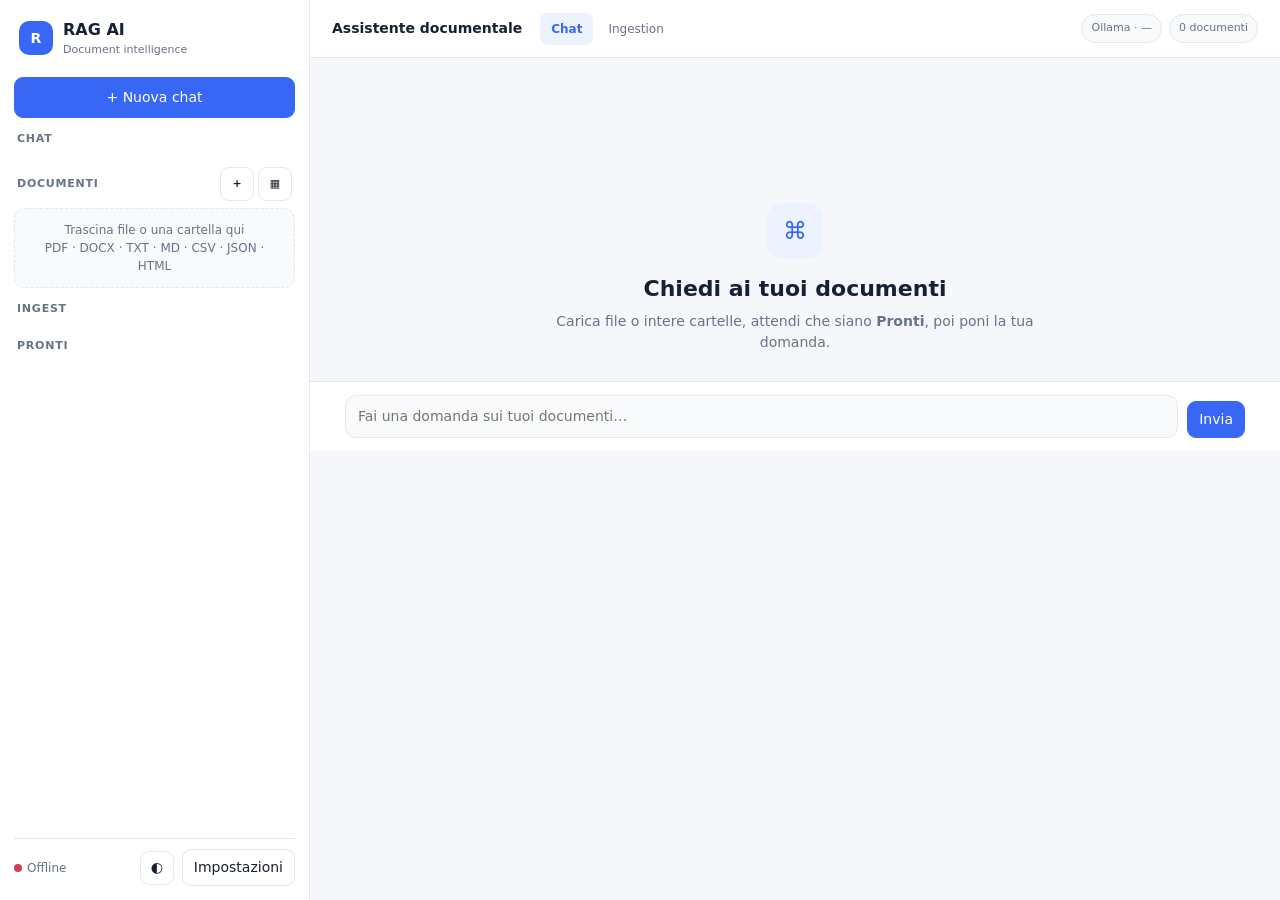
==== app/static/index.html @ ce9e446c "Simply" ====
<!doctype html>
<html lang="it">
<head>
<meta charset="utf-8"><meta name="viewport" content="width=device-width,initial-scale=1">
<title>RAG AI</title>
<style>
:root{color-scheme:light;--bg:#f5f7fb;--surface:#fff;--surface2:#f8fafc;--text:#182033;--muted:#687386;--border:#e3e8f0;--accent:#3867f5;--accent-soft:#edf2ff;--ok:#24965f;--ok-soft:#e9f8f0;--warn:#b77912;--warn-soft:#fff6df;--danger:#cf3f4d;--danger-soft:#fff0f1;--shadow:0 8px 28px rgba(24,32,51,.06)}
:root.dark{color-scheme:dark;--bg:#0f1420;--surface:#171d2a;--surface2:#111824;--text:#e8ecf6;--muted:#98a2b6;--border:#293244;--accent:#6c8dff;--accent-soft:#1c294c;--ok:#4ac486;--ok-soft:#153427;--warn:#e5ae45;--warn-soft:#352b18;--danger:#ff6b76;--danger-soft:#3a1e23;--shadow:0 8px 28px rgba(0,0,0,.22)}
*{box-sizing:border-box}html,body{height:100%;margin:0}body{font:14px/1.5 Inter,system-ui,-apple-system,Segoe UI,Roboto,sans-serif;background:var(--bg);color:var(--text);display:flex}button,input,textarea,select{font:inherit}button{cursor:pointer;border:1px solid var(--border);background:var(--surface);color:var(--text);border-radius:9px;padding:7px 11px;transition:.15s}button:hover{border-color:var(--accent)}button.primary{background:var(--accent);color:#fff;border-color:var(--accent)}button:disabled{opacity:.5;cursor:default}.icon{width:34px;height:34px;padding:0;display:grid;place-items:center}.muted{color:var(--muted)}
#app{display:flex;width:100%;min-width:0}aside{width:310px;background:var(--surface);border-right:1px solid var(--border);display:flex;flex-direction:column;min-height:100%;padding:14px}.brand{display:flex;align-items:center;gap:10px;padding:4px 5px 18px}.brand-mark{width:34px;height:34px;border-radius:10px;background:var(--accent);color:#fff;display:grid;place-items:center;font-weight:800}.brand strong{font-size:16px}.brand small{display:block;color:var(--muted);font-size:11px}.section{margin-bottom:13px}.section-title{display:flex;justify-content:space-between;align-items:center;margin:0 3px 7px;color:var(--muted);font-size:11px;font-weight:700;letter-spacing:.07em;text-transform:uppercase}.new-chat{width:100%;padding:9px 12px}.drop{border:1.5px dashed var(--border);background:var(--surface2);border-radius:11px;padding:12px;text-align:center;color:var(--muted);font-size:12px;transition:.15s}.drop.over{border-color:var(--accent);background:var(--accent-soft);color:var(--accent)}.list{max-height:210px;overflow:auto}.item{display:flex;align-items:center;gap:7px;padding:7px 8px;border-radius:8px;min-width:0}.item:hover{background:var(--surface2)}.item .name{flex:1;min-width:0;overflow:hidden;text-overflow:ellipsis;white-space:nowrap}.item small{color:var(--muted);font-size:11px}.item .x{border:0;background:transparent;padding:2px 4px;color:var(--muted)}.item .x:hover{color:var(--danger)}.job{border:1px solid var(--border);border-radius:10px;padding:9px;margin-bottom:7px;background:var(--surface2)}.job-head{display:flex;gap:8px;align-items:center}.job-title{flex:1;overflow:hidden;text-overflow:ellipsis;white-space:nowrap}.badge{font-size:10px;padding:2px 6px;border-radius:999px;font-weight:700;background:var(--accent-soft);color:var(--accent)}.badge.ok{background:var(--ok-soft);color:var(--ok)}.badge.err{background:var(--danger-soft);color:var(--danger)}.progress{height:5px;background:var(--border);border-radius:99px;overflow:hidden;margin-top:7px}.progress>i{display:block;height:100%;width:0;background:var(--accent);transition:width .25s}.job small{display:block;margin-top:5px;color:var(--muted);font-size:11px}.side-bottom{margin-top:auto;border-top:1px solid var(--border);padding-top:10px;display:flex;align-items:center;gap:8px}.status{flex:1;color:var(--muted);font-size:12px}.dot{display:inline-block;width:8px;height:8px;border-radius:50%;background:var(--danger);margin-right:5px}.dot.on{background:var(--ok)}
main{flex:1;display:flex;flex-direction:column;min-width:0}.topbar{height:62px;background:var(--surface);border-bottom:1px solid var(--border);display:flex;align-items:center;justify-content:space-between;padding:0 22px}.top-title{font-weight:650}.top-actions{display:flex;gap:7px;align-items:center}.pill{border:1px solid var(--border);background:var(--surface2);border-radius:999px;padding:5px 9px;color:var(--muted);font-size:11px} .tabs{display:flex;gap:4px;align-items:center;margin-left:18px}.tab{border:0;background:transparent;color:var(--muted);padding:7px 11px;border-radius:8px;font-size:12px}.tab:hover{background:var(--surface2);border-color:transparent}.tab.active{background:var(--accent-soft);color:var(--accent);font-weight:700}.view{height:100%;min-height:0}.hidden{display:none!important}.ingest-view{overflow:auto;padding:28px 20px}.ingest-wrap{width:min(980px,100%);margin:0 auto}.ingest-title{display:flex;align-items:flex-end;justify-content:space-between;gap:16px;margin-bottom:18px}.ingest-title h2{margin:0;font-size:22px}.ingest-title p{margin:4px 0 0;color:var(--muted)}.ingest-card{border:1px solid var(--border);background:var(--surface);border-radius:14px;padding:15px;margin-bottom:12px;box-shadow:var(--shadow)}.stage-flow{display:grid;grid-template-columns:repeat(4,1fr);gap:6px;margin-top:13px}.stage{padding:7px 6px;border:1px solid var(--border);border-radius:8px;text-align:center;font-size:10px;color:var(--muted);background:var(--surface2)}.stage.active{border-color:var(--accent);color:var(--accent);background:var(--accent-soft);font-weight:700}.stage.done{color:var(--ok);border-color:var(--ok-soft);background:var(--ok-soft)}.stage.error{color:var(--danger);border-color:var(--danger-soft);background:var(--danger-soft)}.chunk-progress{margin-top:10px}.chunk-progress-head{display:flex;justify-content:space-between;color:var(--muted);font-size:11px;margin-bottom:4px}.chunk-progress .big-progress{margin-top:0;height:6px}.ingest-card-head{display:flex;align-items:center;gap:10px}.ingest-card-head .name{flex:1;min-width:0;font-weight:650;overflow:hidden;text-overflow:ellipsis;white-space:nowrap}.ingest-meta{display:flex;justify-content:space-between;gap:12px;color:var(--muted);font-size:12px;margin-top:9px}.big-progress{height:9px;background:var(--border);border-radius:99px;overflow:hidden;margin-top:12px}.big-progress i{display:block;height:100%;background:var(--accent);transition:width .35s}.ingest-files{margin-top:12px;border-top:1px solid var(--border);padding-top:9px}.ingest-file{display:flex;align-items:center;gap:8px;padding:6px 0;font-size:12px}.ingest-file .file-name{flex:1;min-width:0;overflow:hidden;text-overflow:ellipsis;white-space:nowrap}.ingest-file small{color:var(--muted)}.empty-state{border:1px dashed var(--border);background:var(--surface2);border-radius:12px;padding:28px;text-align:center;color:var(--muted)}.banner{display:none;padding:9px 18px;background:var(--warn-soft);color:var(--warn);border-bottom:1px solid var(--border);font-size:12px}.banner.err{background:var(--danger-soft);color:var(--danger)}#msgs{flex:1;overflow:auto;padding:28px 20px}.wrap{width:min(900px,100%);margin:auto}.empty{margin:13vh auto 0;text-align:center;max-width:480px}.empty .hero{width:56px;height:56px;margin:0 auto 13px;border-radius:16px;background:var(--accent-soft);color:var(--accent);display:grid;place-items:center;font-size:24px}.empty h2{margin:0 0 6px;font-size:22px}.empty p{margin:0;color:var(--muted)}.msg{margin-bottom:20px}.msg .b{max-width:850px;padding:11px 14px;border:1px solid var(--border);background:var(--surface);border-radius:13px;box-shadow:var(--shadow);overflow-wrap:anywhere}.msg.user .b{margin-left:auto;max-width:75%;background:var(--accent);border-color:var(--accent);color:#fff;white-space:pre-wrap;box-shadow:none}.msg .b p{margin:0 0 8px}.msg .b p:last-child{margin:0}.msg pre{background:var(--surface2);padding:10px;border-radius:8px;overflow:auto}.msg code{background:var(--surface2);padding:1px 4px;border-radius:4px}.cite{color:var(--accent);font-weight:700}.srcs{margin-top:7px;color:var(--muted);font-size:12px}.srcs summary{cursor:pointer}.src{margin-top:6px;padding:8px;border:1px solid var(--border);border-radius:8px;background:var(--surface2)}.src b{color:var(--text)}.src div{white-space:pre-wrap;max-height:130px;overflow:auto;margin-top:4px}#composer{border-top:1px solid var(--border);background:var(--surface);padding:13px 20px}.composer{display:flex;gap:9px;align-items:flex-end}.composer textarea{flex:1;resize:none;min-height:42px;max-height:180px;border:1px solid var(--border);background:var(--surface2);color:var(--text);border-radius:11px;padding:10px 12px;outline:0}.composer textarea:focus,input:focus,select:focus{border-color:var(--accent);box-shadow:0 0 0 3px var(--accent-soft)}
dialog{border:1px solid var(--border);border-radius:14px;background:var(--surface);color:var(--text);width:min(480px,92vw);padding:20px;box-shadow:var(--shadow)}dialog::backdrop{background:rgba(10,14,24,.48)}dialog label{display:block;font-size:12px;color:var(--muted);margin:11px 0 4px}dialog input{width:100%;padding:8px 10px;border:1px solid var(--border);border-radius:8px;background:var(--surface2);color:var(--text)}.row{display:flex;justify-content:space-between;gap:8px;margin-top:18px}.toast{position:fixed;right:18px;top:18px;max-width:380px;padding:10px 13px;border:1px solid var(--border);background:var(--surface);border-radius:10px;box-shadow:var(--shadow);display:none;z-index:20}.ready-panel{max-height:170px;overflow:auto}.ready-row{display:flex;align-items:center;gap:7px;padding:5px 7px;border-radius:7px}.ready-row:hover{background:var(--surface2)}.ready-row .check{color:var(--ok)}
@media(max-width:800px){aside{width:260px}.topbar{padding:0 12px}#msgs{padding:18px 12px}.msg.user .b{max-width:88%}}@media(max-width:650px){aside{display:none}.topbar{height:54px}}
</style></head>
<body><div id="app">
<aside>
  <div class="brand"><div class="brand-mark">R</div><div><strong>RAG AI</strong><small>Document intelligence</small></div></div>
  <div class="section"><button class="primary new-chat" id="newChat">+ Nuova chat</button></div>
  <div class="section"><div class="section-title">Chat</div><div class="list" id="convs"></div></div>
  <div class="section" id="docsSection"><div class="section-title">Documenti <span style="display:flex;gap:4px"><button class="icon" id="pickFile" title="Aggiungi file">+</button><button class="icon" id="pickFolder" title="Aggiungi cartella">▦</button></span></div>
    <div class="drop" id="drop">Trascina file o una cartella qui<br><span>PDF · DOCX · TXT · MD · CSV · JSON · HTML</span></div>
    <input type="file" id="file" multiple webkitdirectory directory hidden accept=".pdf,.docx,.txt,.md,.markdown,.csv,.json,.html,.htm,.log,.rst">
    <input type="file" id="filesOnly" multiple hidden accept=".pdf,.docx,.txt,.md,.markdown,.csv,.json,.html,.htm,.log,.rst">
  </div>
  <div class="section"><div class="section-title">Ingest</div><div id="jobs"></div></div>
  <div class="section"><div class="section-title">Pronti</div><div class="ready-panel" id="ready"></div></div>
  <div class="side-bottom"><div class="status" id="stat"><span class="dot"></span>Connessione…</div><button class="icon" id="theme" title="Tema chiaro/scuro">◐</button><button id="openSettings">Impostazioni</button></div>
</aside>
<main><div class="topbar"><div style="display:flex;align-items:center;min-width:0"><div class="top-title">Assistente documentale</div><div class="tabs"><button class="tab active" id="tabChat">Chat</button><button class="tab" id="tabIngest">Ingestion</button></div></div><div class="top-actions"><span class="pill" id="modelPill">Ollama · —</span><span class="pill" id="docPill">0 documenti</span></div></div><div class="banner" id="banner"></div>
<div id="chatView" class="view"><div id="msgs"><div class="wrap" id="thread"></div></div>
<div id="composer"><div class="wrap composer"><textarea id="input" rows="1" placeholder="Fai una domanda sui tuoi documenti…"></textarea><button class="primary" id="send">Invia</button></div></div></div>
<div id="ingestView" class="view ingest-view hidden"><div class="ingest-wrap"><div class="ingest-title"><div><h2>Ingestion</h2><p>Monitora i file in coda, quelli in elaborazione e gli ingest completati.</p></div><button id="refreshIngest">Aggiorna</button></div><div id="ingestList"></div></div></div></main></div>
<dialog id="dlg"><h3 style="margin-top:0">Impostazioni</h3><label>Modello chat (Ollama)</label><input id="s_chat_model"><label>Modello embedding (Ollama)</label><input id="s_embed_model"><label>URL Ollama</label><input id="s_ollama_url"><label>Passaggi usati per rispondere (top-k)</label><input id="s_top_k" type="number" min="1" max="20"><label>Dimensione chunk</label><input id="s_chunk_size" type="number" min="200" max="4000"><label>Overlap chunk</label><input id="s_chunk_overlap" type="number" min="0" max="1000"><div class="row"><button id="reindex">Reindicizza</button><span style="display:flex;gap:7px"><button id="resetS">Default</button><button id="closeS">Chiudi</button><button class="primary" id="saveS">Salva</button></span></div></dialog>
<div class="toast" id="toast"></div>
<script>
const $=id=>document.getElementById(id);let convId=null,busy=false;const terminal=new Set(['ready','partial','failed']);
async function api(path,opts={}){let r;try{r=await fetch(path,opts)}catch{throw Error('Server non raggiungibile. Riavvia l\'app.')}if(!r.ok){let d='';try{d=(await r.json()).detail}catch{}throw Error(d||`Errore HTTP ${r.status}`)}return r.json()}
const json=(m,b)=>({method:m,headers:{'Content-Type':'application/json'},body:JSON.stringify(b)});
function toast(msg,err=false){const t=$('toast');t.textContent=msg;t.style.display='block';t.style.borderColor=err?'var(--danger)':'var(--border)';clearTimeout(toast.t);toast.t=setTimeout(()=>t.style.display='none',5000)}
const esc=s=>String(s??'').replace(/[&<>"']/g,c=>({'&':'&amp;','<':'&lt;','>':'&gt;','"':'&quot;',"'":'&#39;'}[c]));const fmtSize=n=>n>1e9?(n/1e9).toFixed(1)+' GB':n>1e6?(n/1e6).toFixed(1)+' MB':Math.max(1,Math.round(n/1e3))+' KB';
function md(text){const blocks=[];let t=esc(text).replace(/```\w*\n?([\s\S]*?)```/g,(_,c)=>{blocks.push(`<pre><code>${c}</code></pre>`);return `\u0000${blocks.length-1}\u0000`});t=t.replace(/`([^`\n]+)`/g,'<code>$1</code>').replace(/\*\*([^*\n]+)\*\*/g,'<strong>$1</strong>').replace(/\[(\d+)\]/g,'<span class="cite">[$1]</span>');t=t.split(/\n{2,}/).map(p=>/^\s*[-*] .+(\n|$)/.test(p)?'<ul>'+p.trim().split('\n').map(l=>`<li>${l.replace(/^\s*[-*] /,'')}</li>`).join('')+'</ul>':`<p>${p.replace(/\n/g,'<br>')}</p>`).join('');return t.replace(/\u0000(\d+)\u0000/g,(_,i)=>blocks[i])}
function srcHtml(src){if(!src?.length)return '';return `<details class="srcs"><summary>${src.length} font${src.length===1?'e':'i'}</summary>`+src.map((s,i)=>`<div class="src"><b>[${i+1}] ${esc(s.document)}${s.page?', p. '+s.page:''}</b><div>${esc(s.text)}</div></div>`).join('')+'</details>'}
function addMsg(role,content,sources){const e=document.createElement('div');e.className='msg '+role;e.innerHTML='<div class="b"></div>'+(role==='assistant'?'<div class="sl"></div>':'');const b=e.querySelector('.b');if(role==='user')b.textContent=content;else b.innerHTML=md(content||'');if(sources)e.querySelector('.sl').innerHTML=srcHtml(sources);$('thread').appendChild(e);$('msgs').scrollTop=$('msgs').scrollHeight;return e}
function showEmpty(){$('thread').innerHTML='<div class="empty"><div class="hero">⌘</div><h2>Chiedi ai tuoi documenti</h2><p>Carica file o intere cartelle, attendi che siano <b>Pronti</b>, poi poni la tua domanda.</p></div>'}
async function loadDocs(){const docs=await api('/api/documents');$('docs')?.remove();const section=$('docsSection');if(!section)return;const list=document.createElement('div');list.id='docs';list.className='list';section.appendChild(list);if(!docs.length){list.innerHTML='<div class="item"><small>Nessun documento</small></div>';return}docs.forEach(d=>{const e=document.createElement('div');e.className='item';e.innerHTML=`<span class="name" title="${esc(d.name)}">${esc(d.name)}</span><small>${fmtSize(d.size)}</small><button class="x" title="Elimina">✕</button>`;e.querySelector('.x').onclick=async()=>{if(!confirm(`Eliminare "${d.name}"?`))return;try{await api('/api/documents/'+d.id,{method:'DELETE'});loadDocs();refreshStatus()}catch(x){toast(x.message,true)}};list.appendChild(e)})}
async function loadConvs(){const cs=await api('/api/conversations');$('convs').innerHTML=cs.length?'':'<div class="item"><small>Nessuna chat</small></div>';cs.forEach(c=>{const e=document.createElement('div');e.className='item'+(c.id===convId?' active':'');e.innerHTML=`<span class="name" title="${esc(c.title)}">${esc(c.title)}</span><button class="x">✕</button>`;e.onclick=()=>openConv(c.id);e.querySelector('.x').onclick=async ev=>{ev.stopPropagation();try{await api('/api/conversations/'+c.id,{method:'DELETE'});if(c.id===convId)newChat();loadConvs()}catch(x){toast(x.message,true)}};$('convs').appendChild(e)})}
async function openConv(id){try{const c=await api('/api/conversations/'+id);convId=id;$('thread').innerHTML='';c.messages.forEach(m=>addMsg(m.role,m.content,m.sources));loadConvs()}catch(e){toast(e.message,true)}}function newChat(){convId=null;showEmpty();loadConvs();$('input').focus()}
async function send(){const text=$('input').value.trim();if(!text||busy)return;busy=true;$('send').disabled=true;$('input').value='';autosize();if(!convId)$('thread').innerHTML='';addMsg('user',text);const el=addMsg('assistant','…'),b=el.querySelector('.b');let answer='';try{const r=await fetch('/api/chat',json('POST',{message:text,conversation_id:convId,stream:true}));if(!r.ok){let d='';try{d=(await r.json()).detail}catch{}throw Error(d||'Errore chat')}const reader=r.body.getReader(),dec=new TextDecoder();let buf='';while(true){const {done,value}=await reader.read();if(done)break;buf+=dec.decode(value,{stream:true});let i;while((i=buf.indexOf('\n\n'))>=0){const line=buf.slice(0,i).trim();buf=buf.slice(i+2);if(!line.startsWith('data:'))continue;const ev=JSON.parse(line.slice(5));if(ev.type==='meta')convId=ev.conversation_id;else if(ev.type==='sources')el.querySelector('.sl').innerHTML=srcHtml(ev.sources);else if(ev.type==='token'){answer+=ev.content;b.innerHTML=md(answer);$('msgs').scrollTop=$('msgs').scrollHeight}else if(ev.type==='error')throw Error(ev.message)}}if(!answer)b.textContent='(nessuna risposta)'}catch(e){b.innerHTML=`<span style="color:var(--danger)">${esc(e.message)}</span>`}finally{busy=false;$('send').disabled=false;loadConvs();$('input').focus()}}
function jobBadge(status){return status==='ready'?'<span class="badge ok">PRONTO</span>':status==='failed'?'<span class="badge err">ERRORE</span>':status==='partial'?'<span class="badge err">PARZIALE</span>':`<span class="badge">${status==='processing'?'IN CORSO':'IN CODA'}</span>`}
function jobLabel(status){return status==='ready'?'PRONTO':status==='failed'?'ERRORE':status==='partial'?'PARZIALE':status==='processing'?'IN CORSO':'IN CODA'}
function jobBadge(status){const cls=status==='ready'?'ok':(status==='failed'||status==='partial'?'err':'');return `<span class="badge ${cls}">${jobLabel(status)}</span>`}
function renderJobs(jobs){$('jobs').innerHTML='';if(!jobs.length){$('jobs').innerHTML='<div class="muted" style="font-size:12px;padding:5px">Nessun ingest recente.</div>';return}jobs.slice(0,5).forEach(j=>{const e=document.createElement('div');e.className='job';const pct=Math.round(j.progress*100);e.innerHTML=`<div class="job-head"><span class="job-title">${esc(j.current_file||`${j.total_files} file`)}</span>${jobBadge(j.status)}</div><div class="progress"><i style="width:${pct}%"></i></div><small>${j.completed_files}/${j.total_files} pronti${j.failed_files?' · '+j.failed_files+' errori':''}</small>`;$('jobs').appendChild(e)})}
function renderReady(jobs){const done=jobs.filter(j=>terminal.has(j.status)&&j.completed_files>0);$('ready').innerHTML=done.length?done.slice(0,5).map(j=>`<div class="ready-row"><span class="check">✓</span><span class="name">${j.completed_files} file pronti</span><small>${j.finished_at?new Date(j.finished_at*1000).toLocaleTimeString():''}</small></div>`).join(''):'<div class="muted" style="font-size:12px;padding:5px">Nessun file pronto tramite job recenti.</div>'}
function renderIngest(jobs){
 const root=$('ingestList');
 if(!jobs.length){root.innerHTML='<div class="empty-state">Nessun job di ingestion.</div>';return}
 const labels={extraction:'Estrazione',segmentation:'Segmentazione',embedding:'Embedding',saving:'Salvataggio'};
 const stages=['extraction','segmentation','embedding','saving'];
 root.innerHTML=jobs.map(j=>{
   const pct=Math.round(j.progress*100), sp=Math.round((j.stage_progress||0)*100);
   const current=stages.indexOf(j.stage);
   const stageHtml=stages.map((st,i)=>{
     let cls=i<current?'done':i===current?'active':'';
     if(j.status==='failed'&&i===current)cls='error';
     return `<div class="stage ${cls}">${labels[st]}</div>`;
   }).join('');
   const chunkTotal=j.total_chunks||0, chunkDone=j.processed_chunks||0;
   return `<div class="ingest-card">
     <div class="ingest-card-head"><span class="name">${esc(j.current_file||`${j.total_files} file`)}</span>${jobBadge(j.status)}<strong>${pct}%</strong></div>
     <div class="big-progress"><i style="width:${pct}%"></i></div>
     <div class="stage-flow">${stageHtml}</div>
     <div class="ingest-meta"><span>${esc(labels[j.stage]||j.stage||'In coda')} · ${sp}%</span><span>${esc(j.message||'')}</span></div>
     ${chunkTotal?`<div class="chunk-progress"><div class="chunk-progress-head"><span>Chunk / embedding</span><span>${chunkDone}/${chunkTotal}</span></div><div class="big-progress"><i style="width:${Math.min(100,Math.round(chunkDone/chunkTotal*100))}%"></i></div></div>`:''}
     <div class="ingest-meta"><span>${j.completed_files}/${j.total_files} file completati${j.failed_files?' · '+j.failed_files+' errori':''}</span><span>${j.total_bytes?fmtSize(j.processed_bytes)+' / '+fmtSize(j.total_bytes):''}</span></div>
     ${(j.files||[]).length?`<div class="ingest-files">${j.files.map(f=>`<div class="ingest-file"><span>${f.status==='ready'?'✓':f.status==='failed'?'✕':f.status==='processing'?'◉':'○'}</span><span class="file-name" title="${esc(f.name)}">${esc(f.name)}</span><small>${esc(f.status)}</small></div>`).join('')}</div>`:''}
   </div>`;
 }).join('');
}
async function refreshJobs(){try{const r=await api('/api/ingest/jobs');renderJobs(r.jobs);renderReady(r.jobs);renderIngest(r.jobs)}catch{}}
async function refreshStatus(){try{const s=await api('/api/status');$('stat').innerHTML=`<span class="dot ${s.ready?'on':''}"></span>${s.ready?'Online':'Preparazione…'}`;$('modelPill').textContent='Ollama · '+(s.chat_model?.available?'Online':'Model Error');$('docPill').textContent=`${s.documents} document${s.documents===1?'o':'i'}`;const b=$('banner');if(s.active_ingest_jobs)b.textContent=`Ingest in corso: ${s.active_ingest_jobs} job attiv${s.active_ingest_jobs===1?'o':'i'}. Puoi continuare a usare l\'app.`;else if(!s.ollama){b.textContent='Ollama non è raggiungibile.';b.className='banner err'}else if(s.pulling){b.textContent=`Preparazione modello ${s.pulling} · ${Math.round(s.progress*100)}%`}else{b.textContent=''}b.style.display=b.textContent?'block':'none'}catch{$('stat').innerHTML='<span class="dot"></span>Offline'}}
async function upload(files){files=[...files].filter(f=>f.size>0);if(!files.length)return;try{const fd=new FormData();files.forEach(f=>fd.append('files',f,f.webkitRelativePath||f.name));const r=await api('/api/documents',{method:'POST',body:fd});toast(`${files.length} file messi in coda. Job ${r.job_id.slice(0,8)}…`);refreshJobs();pollJobs()}catch(e){toast(e.message,true)}}
let polling=false;async function pollJobs(){if(polling)return;polling=true;for(let i=0;i<180;i++){await refreshJobs();const r=await api('/api/ingest/jobs').catch(()=>null);if(!r||!r.jobs.some(j=>j.status==='queued'||j.status==='processing'))break;await new Promise(x=>setTimeout(x,2000))}polling=false;loadDocs();refreshStatus()}
async function openSettings(){const s=await api('/api/settings');for(const k in s)if($('s_'+k))$('s_'+k).value=s[k];$('dlg').showModal()}async function saveSettings(){const nums=['top_k','chunk_size','chunk_overlap'],body={};['chat_model','embed_model','ollama_url',...nums].forEach(k=>{const v=$('s_'+k).value;body[k]=nums.includes(k)?Number(v):v});try{await api('/api/settings',json('PUT',body));$('dlg').close();toast('Impostazioni salvate');refreshStatus()}catch(e){toast(e.message,true)}}function autosize(){const t=$('input');t.style.height='auto';t.style.height=Math.min(t.scrollHeight,180)+'px'}
function showView(name){const chat=name==='chat';$('chatView').classList.toggle('hidden',!chat);$('ingestView').classList.toggle('hidden',chat);$('tabChat').classList.toggle('active',chat);$('tabIngest').classList.toggle('active',!chat);if(!chat)refreshJobs()}
$('tabChat').onclick=()=>showView('chat');$('tabIngest').onclick=()=>showView('ingest');$('refreshIngest').onclick=refreshJobs;
$('send').onclick=send;$('input').addEventListener('keydown',e=>{if(e.key==='Enter'&&!e.shiftKey){e.preventDefault();send()}});$('input').addEventListener('input',autosize);$('newChat').onclick=newChat;$('pickFile').onclick=()=>$('filesOnly').click();$('pickFolder').onclick=()=>$('file').click();$('file').onchange=e=>{upload(e.target.files);e.target.value=''};$('filesOnly').onchange=e=>{upload(e.target.files);e.target.value=''};$('openSettings').onclick=()=>openSettings().catch(e=>toast(e.message,true));$('closeS').onclick=()=>$('dlg').close();$('saveS').onclick=saveSettings;$('resetS').onclick=async()=>{try{await api('/api/settings/reset',{method:'POST'});await openSettings()}catch(e){toast(e.message,true)}};$('reindex').onclick=async()=>{toast('Reindicizzazione in corso…');try{const r=await api('/api/reindex',{method:'POST'});toast(`Reindicizzati ${r.reindexed_chunks} passaggi`);refreshStatus()}catch(e){toast(e.message,true)}};
$('theme').onclick=()=>{document.documentElement.classList.toggle('dark');localStorage.setItem('rag-theme',document.documentElement.classList.contains('dark')?'dark':'light')};if(localStorage.getItem('rag-theme')==='dark')document.documentElement.classList.add('dark');
const drop=$('drop');['dragenter','dragover'].forEach(ev=>drop.addEventListener(ev,e=>{e.preventDefault();drop.classList.add('over')}));['dragleave','drop'].forEach(ev=>drop.addEventListener(ev,e=>{e.preventDefault();drop.classList.remove('over') }));drop.addEventListener('drop',e=>upload(e.dataTransfer.files));
showEmpty();loadDocs().catch(()=>{});loadConvs().catch(()=>{});refreshStatus();refreshJobs();setInterval(()=>{refreshStatus();refreshJobs()},3000);
</script></body></html>
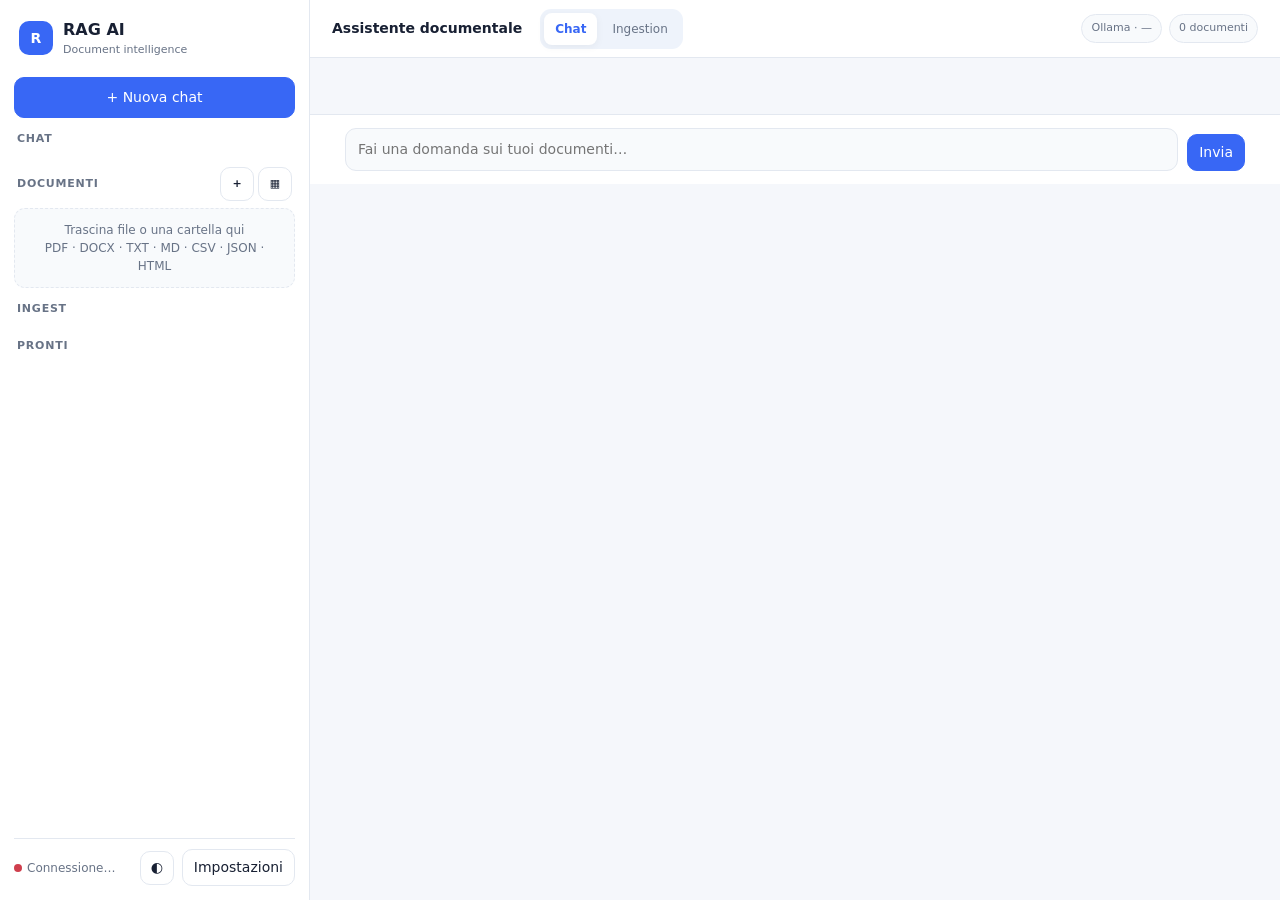
==== commit 3a953a93: "feat: refresh ingestion dashboard UI" ====
--- a/app/static/index.html
+++ b/app/static/index.html
@@ -4,13 +4,16 @@
 <meta charset="utf-8"><meta name="viewport" content="width=device-width,initial-scale=1">
 <title>RAG AI</title>
 <style>
-:root{color-scheme:light;--bg:#f5f7fb;--surface:#fff;--surface2:#f8fafc;--text:#182033;--muted:#687386;--border:#e3e8f0;--accent:#3867f5;--accent-soft:#edf2ff;--ok:#24965f;--ok-soft:#e9f8f0;--warn:#b77912;--warn-soft:#fff6df;--danger:#cf3f4d;--danger-soft:#fff0f1;--shadow:0 8px 28px rgba(24,32,51,.06)}
-:root.dark{color-scheme:dark;--bg:#0f1420;--surface:#171d2a;--surface2:#111824;--text:#e8ecf6;--muted:#98a2b6;--border:#293244;--accent:#6c8dff;--accent-soft:#1c294c;--ok:#4ac486;--ok-soft:#153427;--warn:#e5ae45;--warn-soft:#352b18;--danger:#ff6b76;--danger-soft:#3a1e23;--shadow:0 8px 28px rgba(0,0,0,.22)}
-*{box-sizing:border-box}html,body{height:100%;margin:0}body{font:14px/1.5 Inter,system-ui,-apple-system,Segoe UI,Roboto,sans-serif;background:var(--bg);color:var(--text);display:flex}button,input,textarea,select{font:inherit}button{cursor:pointer;border:1px solid var(--border);background:var(--surface);color:var(--text);border-radius:9px;padding:7px 11px;transition:.15s}button:hover{border-color:var(--accent)}button.primary{background:var(--accent);color:#fff;border-color:var(--accent)}button:disabled{opacity:.5;cursor:default}.icon{width:34px;height:34px;padding:0;display:grid;place-items:center}.muted{color:var(--muted)}
+:root{color-scheme:light;--bg:#f5f7fb;--surface:#fff;--surface2:#f8fafc;--surface3:#eef3fb;--text:#182033;--muted:#687386;--border:#e3e8f0;--accent:#3867f5;--accent-soft:#edf2ff;--ok:#24965f;--ok-soft:#e9f8f0;--warn:#b77912;--warn-soft:#fff6df;--danger:#cf3f4d;--danger-soft:#fff0f1;--shadow:0 10px 30px rgba(24,32,51,.06)}
+:root.dark{color-scheme:dark;--bg:#0b0f19;--surface:#141b29;--surface2:#101722;--surface3:#1a2435;--text:#e8ecf6;--muted:#98a2b6;--border:#273246;--accent:#6c8dff;--accent-soft:#1b294c;--ok:#4ac486;--ok-soft:#153427;--warn:#e5ae45;--warn-soft:#352b18;--danger:#ff6b76;--danger-soft:#3a1e23;--shadow:0 10px 30px rgba(0,0,0,.24)}
+*{box-sizing:border-box}html,body{height:100%;margin:0}body{font:14px/1.5 Inter,system-ui,-apple-system,Segoe UI,Roboto,sans-serif;background:var(--bg);color:var(--text);display:flex}button,input,textarea,select{font:inherit}button{cursor:pointer;border:1px solid var(--border);background:var(--surface);color:var(--text);border-radius:10px;padding:7px 11px;transition:.15s}button:hover{border-color:var(--accent)}button.primary{background:var(--accent);color:#fff;border-color:var(--accent)}button:disabled{opacity:.5;cursor:default}.icon{width:34px;height:34px;padding:0;display:grid;place-items:center}.muted{color:var(--muted)}
 #app{display:flex;width:100%;min-width:0}aside{width:310px;background:var(--surface);border-right:1px solid var(--border);display:flex;flex-direction:column;min-height:100%;padding:14px}.brand{display:flex;align-items:center;gap:10px;padding:4px 5px 18px}.brand-mark{width:34px;height:34px;border-radius:10px;background:var(--accent);color:#fff;display:grid;place-items:center;font-weight:800}.brand strong{font-size:16px}.brand small{display:block;color:var(--muted);font-size:11px}.section{margin-bottom:13px}.section-title{display:flex;justify-content:space-between;align-items:center;margin:0 3px 7px;color:var(--muted);font-size:11px;font-weight:700;letter-spacing:.07em;text-transform:uppercase}.new-chat{width:100%;padding:9px 12px}.drop{border:1.5px dashed var(--border);background:var(--surface2);border-radius:11px;padding:12px;text-align:center;color:var(--muted);font-size:12px;transition:.15s}.drop.over{border-color:var(--accent);background:var(--accent-soft);color:var(--accent)}.list{max-height:210px;overflow:auto}.item{display:flex;align-items:center;gap:7px;padding:7px 8px;border-radius:8px;min-width:0}.item:hover{background:var(--surface2)}.item .name{flex:1;min-width:0;overflow:hidden;text-overflow:ellipsis;white-space:nowrap}.item small{color:var(--muted);font-size:11px}.item .x{border:0;background:transparent;padding:2px 4px;color:var(--muted)}.item .x:hover{color:var(--danger)}.job{border:1px solid var(--border);border-radius:10px;padding:9px;margin-bottom:7px;background:var(--surface2)}.job-head{display:flex;gap:8px;align-items:center}.job-title{flex:1;overflow:hidden;text-overflow:ellipsis;white-space:nowrap}.badge{font-size:10px;padding:2px 6px;border-radius:999px;font-weight:700;background:var(--accent-soft);color:var(--accent)}.badge.ok{background:var(--ok-soft);color:var(--ok)}.badge.err{background:var(--danger-soft);color:var(--danger)}.progress{height:5px;background:var(--border);border-radius:99px;overflow:hidden;margin-top:7px}.progress>i{display:block;height:100%;width:0;background:var(--accent);transition:width .25s}.job small{display:block;margin-top:5px;color:var(--muted);font-size:11px}.side-bottom{margin-top:auto;border-top:1px solid var(--border);padding-top:10px;display:flex;align-items:center;gap:8px}.status{flex:1;color:var(--muted);font-size:12px}.dot{display:inline-block;width:8px;height:8px;border-radius:50%;background:var(--danger);margin-right:5px}.dot.on{background:var(--ok)}
-main{flex:1;display:flex;flex-direction:column;min-width:0}.topbar{height:62px;background:var(--surface);border-bottom:1px solid var(--border);display:flex;align-items:center;justify-content:space-between;padding:0 22px}.top-title{font-weight:650}.top-actions{display:flex;gap:7px;align-items:center}.pill{border:1px solid var(--border);background:var(--surface2);border-radius:999px;padding:5px 9px;color:var(--muted);font-size:11px} .tabs{display:flex;gap:4px;align-items:center;margin-left:18px}.tab{border:0;background:transparent;color:var(--muted);padding:7px 11px;border-radius:8px;font-size:12px}.tab:hover{background:var(--surface2);border-color:transparent}.tab.active{background:var(--accent-soft);color:var(--accent);font-weight:700}.view{height:100%;min-height:0}.hidden{display:none!important}.ingest-view{overflow:auto;padding:28px 20px}.ingest-wrap{width:min(980px,100%);margin:0 auto}.ingest-title{display:flex;align-items:flex-end;justify-content:space-between;gap:16px;margin-bottom:18px}.ingest-title h2{margin:0;font-size:22px}.ingest-title p{margin:4px 0 0;color:var(--muted)}.ingest-card{border:1px solid var(--border);background:var(--surface);border-radius:14px;padding:15px;margin-bottom:12px;box-shadow:var(--shadow)}.stage-flow{display:grid;grid-template-columns:repeat(4,1fr);gap:6px;margin-top:13px}.stage{padding:7px 6px;border:1px solid var(--border);border-radius:8px;text-align:center;font-size:10px;color:var(--muted);background:var(--surface2)}.stage.active{border-color:var(--accent);color:var(--accent);background:var(--accent-soft);font-weight:700}.stage.done{color:var(--ok);border-color:var(--ok-soft);background:var(--ok-soft)}.stage.error{color:var(--danger);border-color:var(--danger-soft);background:var(--danger-soft)}.chunk-progress{margin-top:10px}.chunk-progress-head{display:flex;justify-content:space-between;color:var(--muted);font-size:11px;margin-bottom:4px}.chunk-progress .big-progress{margin-top:0;height:6px}.ingest-card-head{display:flex;align-items:center;gap:10px}.ingest-card-head .name{flex:1;min-width:0;font-weight:650;overflow:hidden;text-overflow:ellipsis;white-space:nowrap}.ingest-meta{display:flex;justify-content:space-between;gap:12px;color:var(--muted);font-size:12px;margin-top:9px}.big-progress{height:9px;background:var(--border);border-radius:99px;overflow:hidden;margin-top:12px}.big-progress i{display:block;height:100%;background:var(--accent);transition:width .35s}.ingest-files{margin-top:12px;border-top:1px solid var(--border);padding-top:9px}.ingest-file{display:flex;align-items:center;gap:8px;padding:6px 0;font-size:12px}.ingest-file .file-name{flex:1;min-width:0;overflow:hidden;text-overflow:ellipsis;white-space:nowrap}.ingest-file small{color:var(--muted)}.empty-state{border:1px dashed var(--border);background:var(--surface2);border-radius:12px;padding:28px;text-align:center;color:var(--muted)}.banner{display:none;padding:9px 18px;background:var(--warn-soft);color:var(--warn);border-bottom:1px solid var(--border);font-size:12px}.banner.err{background:var(--danger-soft);color:var(--danger)}#msgs{flex:1;overflow:auto;padding:28px 20px}.wrap{width:min(900px,100%);margin:auto}.empty{margin:13vh auto 0;text-align:center;max-width:480px}.empty .hero{width:56px;height:56px;margin:0 auto 13px;border-radius:16px;background:var(--accent-soft);color:var(--accent);display:grid;place-items:center;font-size:24px}.empty h2{margin:0 0 6px;font-size:22px}.empty p{margin:0;color:var(--muted)}.msg{margin-bottom:20px}.msg .b{max-width:850px;padding:11px 14px;border:1px solid var(--border);background:var(--surface);border-radius:13px;box-shadow:var(--shadow);overflow-wrap:anywhere}.msg.user .b{margin-left:auto;max-width:75%;background:var(--accent);border-color:var(--accent);color:#fff;white-space:pre-wrap;box-shadow:none}.msg .b p{margin:0 0 8px}.msg .b p:last-child{margin:0}.msg pre{background:var(--surface2);padding:10px;border-radius:8px;overflow:auto}.msg code{background:var(--surface2);padding:1px 4px;border-radius:4px}.cite{color:var(--accent);font-weight:700}.srcs{margin-top:7px;color:var(--muted);font-size:12px}.srcs summary{cursor:pointer}.src{margin-top:6px;padding:8px;border:1px solid var(--border);border-radius:8px;background:var(--surface2)}.src b{color:var(--text)}.src div{white-space:pre-wrap;max-height:130px;overflow:auto;margin-top:4px}#composer{border-top:1px solid var(--border);background:var(--surface);padding:13px 20px}.composer{display:flex;gap:9px;align-items:flex-end}.composer textarea{flex:1;resize:none;min-height:42px;max-height:180px;border:1px solid var(--border);background:var(--surface2);color:var(--text);border-radius:11px;padding:10px 12px;outline:0}.composer textarea:focus,input:focus,select:focus{border-color:var(--accent);box-shadow:0 0 0 3px var(--accent-soft)}
+main{flex:1;display:flex;flex-direction:column;min-width:0}.topbar{height:62px;background:color-mix(in srgb,var(--surface) 92%,transparent);backdrop-filter:blur(12px);border-bottom:1px solid var(--border);display:flex;align-items:center;justify-content:space-between;padding:0 22px}.top-title{font-weight:650}.top-actions{display:flex;gap:7px;align-items:center}.pill{border:1px solid var(--border);background:var(--surface2);border-radius:999px;padding:5px 9px;color:var(--muted);font-size:11px}.tabs{display:flex;gap:4px;align-items:center;margin-left:18px;background:var(--surface3);padding:4px;border-radius:11px}.tab{border:0;background:transparent;color:var(--muted);padding:7px 11px;border-radius:8px;font-size:12px}.tab:hover{background:var(--surface)}.tab.active{background:var(--surface);color:var(--accent);font-weight:700;box-shadow:0 2px 8px rgba(0,0,0,.05)}.view{height:100%;min-height:0}.hidden{display:none!important}.banner{display:none;padding:9px 18px;background:var(--warn-soft);color:var(--warn);border-bottom:1px solid var(--border);font-size:12px}.banner.err{background:var(--danger-soft);color:var(--danger)}
+#msgs{flex:1;overflow:auto;padding:28px 20px}.wrap{width:min(900px,100%);margin:auto}.empty{margin:13vh auto 0;text-align:center;max-width:480px}.empty .hero{width:56px;height:56px;margin:0 auto 13px;border-radius:16px;background:var(--accent-soft);color:var(--accent);display:grid;place-items:center;font-size:24px}.empty h2{margin:0 0 6px;font-size:22px}.empty p{margin:0;color:var(--muted)}.msg{margin-bottom:20px}.msg .b{max-width:850px;padding:11px 14px;border:1px solid var(--border);background:var(--surface);border-radius:13px;box-shadow:var(--shadow);overflow-wrap:anywhere}.msg.user .b{margin-left:auto;max-width:75%;background:var(--accent);border-color:var(--accent);color:#fff;white-space:pre-wrap;box-shadow:none}.msg .b p{margin:0 0 8px}.msg .b p:last-child{margin:0}.msg pre{background:var(--surface2);padding:10px;border-radius:8px;overflow:auto}.msg code{background:var(--surface2);padding:1px 4px;border-radius:4px}.cite{color:var(--accent);font-weight:700}.srcs{margin-top:7px;color:var(--muted);font-size:12px}.srcs summary{cursor:pointer}.src{margin-top:6px;padding:8px;border:1px solid var(--border);border-radius:8px;background:var(--surface2)}.src b{color:var(--text)}.src div{white-space:pre-wrap;max-height:130px;overflow:auto;margin-top:4px}#composer{border-top:1px solid var(--border);background:var(--surface);padding:13px 20px}.composer{display:flex;gap:9px;align-items:flex-end}.composer textarea{flex:1;resize:none;min-height:42px;max-height:180px;border:1px solid var(--border);background:var(--surface2);color:var(--text);border-radius:11px;padding:10px 12px;outline:0}.composer textarea:focus,input:focus,select:focus{border-color:var(--accent);box-shadow:0 0 0 3px var(--accent-soft)}
 dialog{border:1px solid var(--border);border-radius:14px;background:var(--surface);color:var(--text);width:min(480px,92vw);padding:20px;box-shadow:var(--shadow)}dialog::backdrop{background:rgba(10,14,24,.48)}dialog label{display:block;font-size:12px;color:var(--muted);margin:11px 0 4px}dialog input{width:100%;padding:8px 10px;border:1px solid var(--border);border-radius:8px;background:var(--surface2);color:var(--text)}.row{display:flex;justify-content:space-between;gap:8px;margin-top:18px}.toast{position:fixed;right:18px;top:18px;max-width:380px;padding:10px 13px;border:1px solid var(--border);background:var(--surface);border-radius:10px;box-shadow:var(--shadow);display:none;z-index:20}.ready-panel{max-height:170px;overflow:auto}.ready-row{display:flex;align-items:center;gap:7px;padding:5px 7px;border-radius:7px}.ready-row:hover{background:var(--surface2)}.ready-row .check{color:var(--ok)}
-@media(max-width:800px){aside{width:260px}.topbar{padding:0 12px}#msgs{padding:18px 12px}.msg.user .b{max-width:88%}}@media(max-width:650px){aside{display:none}.topbar{height:54px}}
+.ingest-view{overflow:auto;padding:28px 24px;background:var(--bg)}.ingest-shell{width:min(1380px,100%);margin:0 auto}.ingest-title{display:flex;align-items:flex-end;justify-content:space-between;gap:16px;margin-bottom:18px}.ingest-title h2{margin:0;font-size:28px;letter-spacing:-.03em}.ingest-title p{margin:5px 0 0;color:var(--muted);font-size:13px}.ingest-actions{display:flex;gap:8px}.ingest-btn{display:inline-flex;align-items:center;gap:8px;padding:9px 13px;border-radius:11px;font-size:12px;font-weight:700}.ingest-btn.primary{background:var(--accent);border-color:var(--accent);color:#fff}.ingest-grid{display:grid;grid-template-columns:minmax(0,1fr) 300px;gap:18px;align-items:start}.ingest-main,.ingest-side{display:flex;flex-direction:column;gap:14px}.ingest-panel{border:1px solid var(--border);background:var(--surface);border-radius:16px;box-shadow:var(--shadow)}.upload-panel{padding:16px}.upload-grid{display:grid;grid-template-columns:minmax(0,1fr) 260px;gap:14px}.upload-drop{min-height:108px;border:1.5px dashed var(--accent);background:var(--accent-soft);border-radius:13px;display:flex;align-items:center;justify-content:center;gap:14px;padding:16px;cursor:pointer;transition:.15s}.upload-drop:hover,.upload-drop.over{transform:translateY(-1px);box-shadow:0 8px 24px rgba(56,103,245,.12)}.upload-icon{width:46px;height:46px;border-radius:13px;background:var(--surface);border:1px solid var(--border);display:grid;place-items:center;color:var(--accent);font-size:22px;flex:0 0 auto}.upload-copy strong{display:block;font-size:14px}.upload-copy span{display:block;color:var(--muted);font-size:12px;margin-top:3px}.upload-buttons{display:flex;gap:7px;margin-top:9px}.upload-buttons button{font-size:11px}.limit-card{padding:14px;border:1px solid var(--border);border-radius:13px;background:var(--surface2);display:flex;flex-direction:column;justify-content:center;gap:10px}.limit-row{display:flex;justify-content:space-between;gap:10px;font-size:12px}.limit-row span:first-child{color:var(--muted)}.limit-row span:last-child{font-weight:650}.kpis{display:grid;grid-template-columns:repeat(4,minmax(0,1fr));gap:10px}.kpi{padding:13px 14px;border:1px solid var(--border);background:var(--surface);border-radius:13px;box-shadow:var(--shadow)}.kpi-label{font-size:11px;color:var(--muted);font-weight:600}.kpi-value{margin-top:4px;font-size:19px;font-weight:800;letter-spacing:-.02em}.kpi-value.accent{color:var(--accent)}.kpi-value.ok{color:var(--ok)}
+.job-card{padding:18px}.job-head{display:flex;align-items:center;justify-content:space-between;gap:12px;padding-bottom:14px;border-bottom:1px solid var(--border)}.job-identity{display:flex;align-items:center;gap:11px;min-width:0}.job-file-icon{width:42px;height:42px;border-radius:12px;background:var(--accent-soft);color:var(--accent);display:grid;place-items:center;font-size:18px;flex:0 0 auto}.job-name{font-size:14px;font-weight:750;white-space:nowrap;overflow:hidden;text-overflow:ellipsis}.job-sub{font-size:11px;color:var(--muted);margin-top:2px;font-family:ui-monospace,SFMono-Regular,Menlo,monospace}.job-state{display:flex;align-items:center;gap:10px;flex:0 0 auto}.job-pct{font:700 15px ui-monospace,SFMono-Regular,Menlo,monospace;color:var(--accent)}.state-badge{padding:5px 9px;border-radius:999px;font-size:10px;font-weight:800;letter-spacing:.04em;border:1px solid var(--border);background:var(--accent-soft);color:var(--accent)}.state-badge.ok{background:var(--ok-soft);color:var(--ok)}.state-badge.err{background:var(--danger-soft);color:var(--danger)}.overall-track{height:10px;background:var(--border);border-radius:999px;overflow:hidden;margin-top:15px}.overall-track i{display:block;height:100%;border-radius:inherit;background:linear-gradient(90deg,var(--accent),#667eea);transition:width .35s ease}.overall-track i.running{background-size:24px 24px;background-image:linear-gradient(45deg,rgba(255,255,255,.18) 25%,transparent 25%,transparent 50%,rgba(255,255,255,.18) 50%,rgba(255,255,255,.18) 75%,transparent 75%,transparent);animation:progress-stripes 1.1s linear infinite}@keyframes progress-stripes{from{background-position:0 0}to{background-position:24px 0}}.job-meta{display:flex;justify-content:space-between;gap:10px;margin-top:7px;color:var(--muted);font-size:11px}.stage-title{margin-top:17px;margin-bottom:7px;font-size:11px;font-weight:750;text-transform:uppercase;letter-spacing:.08em;color:var(--muted)}.stage-grid{display:grid;grid-template-columns:repeat(4,minmax(0,1fr));gap:7px}.stage-box{padding:10px;border:1px solid var(--border);border-radius:11px;background:var(--surface2);display:flex;align-items:center;justify-content:space-between;gap:8px;font-size:11px;color:var(--muted)}.stage-box.done{background:var(--ok-soft);color:var(--ok)}.stage-box.active{background:var(--accent-soft);border-color:var(--accent);color:var(--accent);font-weight:750}.stage-box.wait{opacity:.72}.stage-box b{font:700 10px ui-monospace,SFMono-Regular,Menlo,monospace;white-space:nowrap}.chunk-block{margin-top:15px;padding:12px;border:1px solid var(--border);border-radius:12px;background:var(--surface2)}.chunk-head{display:flex;justify-content:space-between;gap:10px;font-size:11px;color:var(--muted);margin-bottom:6px}.chunk-head strong{color:var(--text);font-family:ui-monospace,SFMono-Regular,Menlo,monospace}.chunk-track{height:8px;background:var(--border);border-radius:999px;overflow:hidden}.chunk-track i{display:block;height:100%;background:var(--accent);border-radius:inherit;transition:width .3s}.file-table{margin-top:15px;border-top:1px solid var(--border);padding-top:10px}.file-row{display:grid;grid-template-columns:minmax(0,1fr) 105px 80px 80px;gap:10px;align-items:center;padding:8px 5px;font-size:11px;border-radius:8px}.file-row:not(.file-head):hover{background:var(--surface2)}.file-head{color:var(--muted);font-weight:700;font-size:10px;text-transform:uppercase;letter-spacing:.06em}.file-name{min-width:0;overflow:hidden;text-overflow:ellipsis;white-space:nowrap}.file-status{font-weight:700}.file-status.ready{color:var(--ok)}.file-status.processing{color:var(--accent)}.file-status.failed{color:var(--danger)}.file-status.queued{color:var(--warn)}.empty-ingest{padding:48px 20px;text-align:center;border:1px dashed var(--border);border-radius:16px;background:var(--surface)}.empty-icon{width:48px;height:48px;margin:0 auto 10px;border-radius:14px;background:var(--accent-soft);color:var(--accent);display:grid;place-items:center;font-size:21px}.empty-ingest strong{display:block}.empty-ingest span{display:block;color:var(--muted);font-size:12px;margin-top:4px}.side-card{padding:15px}.side-card h3{margin:0;font-size:13px}.side-status{display:inline-flex;align-items:center;gap:6px;margin-top:7px;padding:4px 8px;border-radius:999px;background:var(--ok-soft);color:var(--ok);font-size:10px;font-weight:750}.service{display:flex;align-items:center;gap:9px;padding:11px 0;border-bottom:1px solid var(--border)}.service:last-child{border-bottom:0}.service-icon{width:28px;height:28px;border-radius:9px;background:var(--surface2);display:grid;place-items:center;color:var(--accent);font-size:12px}.service-main{flex:1;min-width:0}.service-main strong{display:block;font-size:11px}.service-main span{display:block;color:var(--muted);font-size:10px;margin-top:1px;white-space:nowrap;overflow:hidden;text-overflow:ellipsis}.service-state{font-size:9px;font-weight:750}.ready-summary{padding:15px}.ready-summary-head{display:flex;justify-content:space-between;gap:8px;align-items:center}.ready-summary-head strong{font-size:13px}.ready-summary-head span{font:700 10px ui-monospace,SFMono-Regular,Menlo,monospace;color:var(--muted)}.ready-track{height:8px;background:var(--border);border-radius:999px;overflow:hidden;margin:12px 0 8px}.ready-track i{display:block;height:100%;background:var(--ok);border-radius:inherit;transition:width .3s}.ready-note{font-size:10px;color:var(--muted)}.ready-list{margin-top:10px;display:flex;flex-direction:column;gap:3px;max-height:190px;overflow:auto}.ready-item{display:flex;align-items:center;gap:7px;padding:6px 7px;border-radius:8px;font-size:10px}.ready-item:hover{background:var(--surface2)}.ready-item .check{color:var(--ok);font-weight:800}.ready-item .rname{flex:1;min-width:0;white-space:nowrap;overflow:hidden;text-overflow:ellipsis}
+@media(max-width:1050px){.ingest-grid{grid-template-columns:1fr}.ingest-side{display:grid;grid-template-columns:repeat(2,minmax(0,1fr))}.upload-grid{grid-template-columns:1fr 230px}}@media(max-width:800px){aside{width:260px}.topbar{padding:0 12px}.kpis{grid-template-columns:repeat(2,minmax(0,1fr))}.stage-grid{grid-template-columns:repeat(2,minmax(0,1fr))}.upload-grid{grid-template-columns:1fr}.ingest-side{display:flex}.job-head{align-items:flex-start}.job-state{flex-direction:column;align-items:flex-end;gap:5px}.file-row{grid-template-columns:minmax(0,1fr) 82px 70px}.file-row .file-time{display:none}#msgs{padding:18px 12px}.msg.user .b{max-width:88%}}@media(max-width:650px){aside{display:none}.topbar{height:54px}.ingest-view{padding:18px 12px}.ingest-title h2{font-size:24px}.ingest-title{align-items:flex-start;flex-direction:column}.kpis{grid-template-columns:1fr 1fr}.stage-grid{grid-template-columns:1fr 1fr}.job-card{padding:14px}.job-name{white-space:normal}.file-row{grid-template-columns:minmax(0,1fr) 70px}.file-row .file-size{display:none}}::-webkit-scrollbar{width:6px;height:6px}::-webkit-scrollbar-track{background:transparent}::-webkit-scrollbar-thumb{background:rgba(148,163,184,.3);border-radius:999px}::-webkit-scrollbar-thumb:hover{background:rgba(148,163,184,.5)}
 </style></head>
 <body><div id="app">
 <aside>
@@ -29,7 +32,7 @@
 <main><div class="topbar"><div style="display:flex;align-items:center;min-width:0"><div class="top-title">Assistente documentale</div><div class="tabs"><button class="tab active" id="tabChat">Chat</button><button class="tab" id="tabIngest">Ingestion</button></div></div><div class="top-actions"><span class="pill" id="modelPill">Ollama · —</span><span class="pill" id="docPill">0 documenti</span></div></div><div class="banner" id="banner"></div>
 <div id="chatView" class="view"><div id="msgs"><div class="wrap" id="thread"></div></div>
 <div id="composer"><div class="wrap composer"><textarea id="input" rows="1" placeholder="Fai una domanda sui tuoi documenti…"></textarea><button class="primary" id="send">Invia</button></div></div></div>
-<div id="ingestView" class="view ingest-view hidden"><div class="ingest-wrap"><div class="ingest-title"><div><h2>Ingestion</h2><p>Monitora i file in coda, quelli in elaborazione e gli ingest completati.</p></div><button id="refreshIngest">Aggiorna</button></div><div id="ingestList"></div></div></div></main></div>
+<div id="ingestView" class="view ingest-view hidden"><div class="ingest-shell"><div class="ingest-title"><div><h2>Ingestion</h2><p>Monitora i file in coda, quelli in elaborazione e gli ingest completati.</p></div><div class="ingest-actions"><button class="ingest-btn" id="refreshIngest">↻ Aggiorna</button></div></div><div class="ingest-grid"><div class="ingest-main"><div class="ingest-panel upload-panel"><div class="upload-grid"><div><div class="upload-drop" id="ingestDrop"><div class="upload-icon">↥</div><div class="upload-copy"><strong>Trascina qui file o cartelle</strong><span>oppure seleziona direttamente i documenti da indicizzare</span><div class="upload-buttons"><button class="ingest-btn primary" id="ingestPickFile" type="button">Seleziona file</button><button class="ingest-btn" id="ingestPickFolder" type="button">Seleziona cartella</button></div></div></div></div><div class="limit-card"><div class="limit-row"><span>Elaborazione</span><span>in background</span></div><div class="limit-row"><span>Stato</span><span>Persistente</span></div><div class="limit-row"><span>Progressione</span><span>in tempo reale</span></div><div class="limit-row"><span>Backend</span><span>SQLite + Ollama</span></div></div></div></div><div class="kpis" id="ingestKpis"></div><div id="ingestList"></div></div><div class="ingest-side"><div class="ingest-panel side-card"><h3>Stato del sistema</h3><div class="side-status" id="ingestSystemStatus">● Verifica...</div><div id="ingestServices"></div></div><div class="ingest-panel ready-summary"><div class="ready-summary-head"><strong>File pronti</strong><span id="readyCount">0 file</span></div><div class="ready-track"><i id="readyProgress" style="width:0%"></i></div><div class="ready-note" id="readyNote">Nessun file pronto tramite job recenti.</div><div class="ready-list" id="readyList"></div></div></div></div></div></div></main></div>
 <dialog id="dlg"><h3 style="margin-top:0">Impostazioni</h3><label>Modello chat (Ollama)</label><input id="s_chat_model"><label>Modello embedding (Ollama)</label><input id="s_embed_model"><label>URL Ollama</label><input id="s_ollama_url"><label>Passaggi usati per rispondere (top-k)</label><input id="s_top_k" type="number" min="1" max="20"><label>Dimensione chunk</label><input id="s_chunk_size" type="number" min="200" max="4000"><label>Overlap chunk</label><input id="s_chunk_overlap" type="number" min="0" max="1000"><div class="row"><button id="reindex">Reindicizza</button><span style="display:flex;gap:7px"><button id="resetS">Default</button><button id="closeS">Chiudi</button><button class="primary" id="saveS">Salva</button></span></div></dialog>
 <div class="toast" id="toast"></div>
 <script>
@@ -51,30 +54,69 @@
 function jobBadge(status){const cls=status==='ready'?'ok':(status==='failed'||status==='partial'?'err':'');return `<span class="badge ${cls}">${jobLabel(status)}</span>`}
 function renderJobs(jobs){$('jobs').innerHTML='';if(!jobs.length){$('jobs').innerHTML='<div class="muted" style="font-size:12px;padding:5px">Nessun ingest recente.</div>';return}jobs.slice(0,5).forEach(j=>{const e=document.createElement('div');e.className='job';const pct=Math.round(j.progress*100);e.innerHTML=`<div class="job-head"><span class="job-title">${esc(j.current_file||`${j.total_files} file`)}</span>${jobBadge(j.status)}</div><div class="progress"><i style="width:${pct}%"></i></div><small>${j.completed_files}/${j.total_files} pronti${j.failed_files?' · '+j.failed_files+' errori':''}</small>`;$('jobs').appendChild(e)})}
 function renderReady(jobs){const done=jobs.filter(j=>terminal.has(j.status)&&j.completed_files>0);$('ready').innerHTML=done.length?done.slice(0,5).map(j=>`<div class="ready-row"><span class="check">✓</span><span class="name">${j.completed_files} file pronti</span><small>${j.finished_at?new Date(j.finished_at*1000).toLocaleTimeString():''}</small></div>`).join(''):'<div class="muted" style="font-size:12px;padding:5px">Nessun file pronto tramite job recenti.</div>'}
+function overallJobProgress(j){
+  if(j.status==="ready") return 1;
+  if(j.status==="failed" && (j.completed_files||0)+(j.failed_files||0)>=(j.total_files||1)) return 1;
+  const total=Math.max(1,j.total_files||1), completed=(j.completed_files||0)+(j.failed_files||0);
+  const weights={extraction:0.10,segmentation:0.10,embedding:0.75,saving:0.05};
+  const p=Math.max(0,Math.min(1,Number(j.stage_progress||0)));
+  return Math.max(0,Math.min(1,(completed+(weights[j.stage]||0)*p)/total));
+}
+function stageIndex(stage){return ["extraction","segmentation","embedding","saving"].indexOf(stage)}
+function stageLabel(stage){return ({extraction:"Estrazione",segmentation:"Segmentazione",embedding:"Embedding",saving:"Salvataggio"})[stage]||"In coda"}
+function statusLabel(status){return ({ready:"PRONTO",processing:"IN CORSO",queued:"IN CODA",failed:"ERRORE",partial:"PARZIALE"})[status]||String(status||"").toUpperCase()}
 function renderIngest(jobs){
- const root=$('ingestList');
- if(!jobs.length){root.innerHTML='<div class="empty-state">Nessun job di ingestion.</div>';return}
- const labels={extraction:'Estrazione',segmentation:'Segmentazione',embedding:'Embedding',saving:'Salvataggio'};
- const stages=['extraction','segmentation','embedding','saving'];
- root.innerHTML=jobs.map(j=>{
-   const pct=Math.round(j.progress*100), sp=Math.round((j.stage_progress||0)*100);
-   const current=stages.indexOf(j.stage);
-   const stageHtml=stages.map((st,i)=>{
-     let cls=i<current?'done':i===current?'active':'';
-     if(j.status==='failed'&&i===current)cls='error';
-     return `<div class="stage ${cls}">${labels[st]}</div>`;
-   }).join('');
-   const chunkTotal=j.total_chunks||0, chunkDone=j.processed_chunks||0;
-   return `<div class="ingest-card">
-     <div class="ingest-card-head"><span class="name">${esc(j.current_file||`${j.total_files} file`)}</span>${jobBadge(j.status)}<strong>${pct}%</strong></div>
-     <div class="big-progress"><i style="width:${pct}%"></i></div>
-     <div class="stage-flow">${stageHtml}</div>
-     <div class="ingest-meta"><span>${esc(labels[j.stage]||j.stage||'In coda')} · ${sp}%</span><span>${esc(j.message||'')}</span></div>
-     ${chunkTotal?`<div class="chunk-progress"><div class="chunk-progress-head"><span>Chunk / embedding</span><span>${chunkDone}/${chunkTotal}</span></div><div class="big-progress"><i style="width:${Math.min(100,Math.round(chunkDone/chunkTotal*100))}%"></i></div></div>`:''}
-     <div class="ingest-meta"><span>${j.completed_files}/${j.total_files} file completati${j.failed_files?' · '+j.failed_files+' errori':''}</span><span>${j.total_bytes?fmtSize(j.processed_bytes)+' / '+fmtSize(j.total_bytes):''}</span></div>
-     ${(j.files||[]).length?`<div class="ingest-files">${j.files.map(f=>`<div class="ingest-file"><span>${f.status==='ready'?'✓':f.status==='failed'?'✕':f.status==='processing'?'◉':'○'}</span><span class="file-name" title="${esc(f.name)}">${esc(f.name)}</span><small>${esc(f.status)}</small></div>`).join('')}</div>`:''}
-   </div>`;
- }).join('');
+  const active=jobs.filter(j=>j.status==="processing"||j.status==="queued");
+  const primary=active[0]||jobs[0];
+  const totalChunks=jobs.reduce((n,j)=>n+(j.total_chunks||0),0), processedChunks=jobs.reduce((n,j)=>n+(j.processed_chunks||0),0);
+  const totalBytes=jobs.reduce((n,j)=>n+(j.total_bytes||0),0);
+  const readyFiles=jobs.reduce((n,j)=>n+(j.files||[]).filter(f=>f.status==="ready").length,0);
+  const totalFiles=jobs.reduce((n,j)=>n+(j.total_files||0),0), readyPct=totalFiles?Math.round(readyFiles/totalFiles*100):0;
+  $("ingestKpis").innerHTML=[
+    ["Job in elaborazione",String(active.length),"accent"],
+    ["Chunk elaborati",primary?`${primary.processed_chunks||0} / ${primary.total_chunks||0}`:`${processedChunks} / ${totalChunks}`,""],
+    ["Fase corrente",primary?stageLabel(primary.stage):"—",""],
+    ["Dimensione batch",totalBytes?fmtSize(totalBytes):"—",""]
+  ].map(k=>`<div class="kpi"><div class="kpi-label">${k[0]}</div><div class="kpi-value ${k[2]}">${esc(k[1])}</div></div>`).join("");
+  const root=$("ingestList");
+  if(!jobs.length){root.innerHTML="<div class="empty-ingest"><div class="empty-icon">✓</div><strong>Nessun job di ingestion presente</strong><span>Carica documenti dalla barra laterale o usa l’area di caricamento qui sopra.</span></div>";}
+  else{
+    const stages=["extraction","segmentation","embedding","saving"];
+    root.innerHTML=jobs.map(j=>{
+      const overall=Math.round(overallJobProgress(j)*100), current=stageIndex(j.stage);
+      const isRunning=j.status==="processing"||j.status==="queued";
+      const stateCls=j.status==="ready"?"ok":(j.status==="failed"||j.status==="partial"?"err":"");
+      const chunkPct=j.total_chunks?Math.round((j.processed_chunks||0)/j.total_chunks*100):0;
+      const fileRows=(j.files||[]).map(f=>{
+        const cls=f.status==="ready"?"ready":f.status==="failed"?"failed":f.status==="processing"?"processing":"queued";
+        const label=f.status==="ready"?"Pronto":f.status==="failed"?"Errore":f.status==="processing"?"In corso":"In coda";
+        return `<div class="file-row"><span class="file-name" title="${esc(f.name)}">▣ ${esc(f.name)}</span><span class="file-status ${cls}">${label}</span><span class="file-size">${fmtSize(f.size)}</span><span class="file-time">${f.error?esc(f.error):f.document_id?"indicizzato":"—"}</span></div>`;
+      }).join("");
+      const stageHtml=stages.map((st,i)=>{
+        const done=j.status==="ready"||(current>=0&&i<current), active=isRunning&&i===current, cls=done?"done":active?"active":"wait";
+        const value=st==="embedding"&&j.total_chunks?`${j.processed_chunks||0}/${j.total_chunks}`:(active?`${Math.round((j.stage_progress||0)*100)}%`:(done?"100%":"Attesa"));
+        return `<div class="stage-box ${cls}"><span>${stageLabel(st)}</span><b>${value}</b></div>`;
+      }).join("");
+      const currentText=j.message||stageLabel(j.stage);
+      return `<article class="ingest-panel job-card"><div class="job-head"><div class="job-identity"><div class="job-file-icon">▤</div><div style="min-width:0"><div class="job-name" title="${esc(j.current_file||"")}">${esc(j.current_file||`${j.total_files} file`)}</div><div class="job-sub">Job #${esc(j.id.slice(-8))} · ${fmtSize(j.total_bytes||0)} · ${j.total_files} file</div></div></div><div class="job-state"><span class="state-badge ${stateCls}">${statusLabel(j.status)}</span><span class="job-pct">${overall}%</span></div></div><div class="overall-track"><i class="${isRunning?"running":""}" style="width:${overall}%"></i></div><div class="job-meta"><span>${esc(currentText)}</span><span>${j.completed_files||0}/${j.total_files||0} file completati${j.failed_files?" · "+j.failed_files+" errori":""}</span></div><div class="stage-title">Fasi della pipeline</div><div class="stage-grid">${stageHtml}</div>${j.total_chunks?`<div class="chunk-block"><div class="chunk-head"><span>${esc(j.stage==="embedding"?"Chunk / embedding":"Chunk elaborati")}</span><strong>${j.processed_chunks||0} / ${j.total_chunks}</strong></div><div class="chunk-track"><i style="width:${chunkPct}%"></i></div></div>`:""}<div class="file-table"><div class="file-row file-head"><span>File</span><span>Stato</span><span>Dimensione</span><span class="file-time">Dettaglio</span></div>${fileRows||"<div class="muted" style="padding:8px 5px;font-size:11px">Nessun file associato.</div>"}</div></article>`;
+    }).join("");
+  }
+  const s=window.__lastStatus, system=$("ingestSystemStatus");
+  if(s){
+    const ready=!!s.ready;
+    system.textContent=ready?"● Tutto operativo":(s.ollama?"● Ollama online":"● Backend in preparazione");
+    system.style.background=ready?"var(--ok-soft)":"var(--warn-soft)";system.style.color=ready?"var(--ok)":"var(--warn)";
+    $("ingestServices").innerHTML=[
+      ["Ollama",s.ollama?"Online":"Offline",s.ollama],
+      ["Modello LLM",s.chat_model?.name||"—",s.chat_model?.available],
+      ["Embedding",s.embed_model?.name||"—",s.embed_model?.available],
+      ["Cross-Encoder",s.cross_encoder?.model||"BAAI/bge-reranker-v2-m3",s.cross_encoder?.state==="ready"||s.cross_encoder?.status==="ready"]
+    ].map(x=>`<div class="service"><div class="service-icon">●</div><div class="service-main"><strong>${esc(x[0])}</strong><span>${esc(x[1])}</span></div><div class="service-state" style="color:${x[2]?"var(--ok)":"var(--muted)"}">${x[2]?"OK":"—"}</div></div>`).join("");
+  }
+  $("readyCount").textContent=`${readyFiles} / ${totalFiles||0} file`; $("readyProgress").style.width=readyPct+"%";
+  $("readyNote").textContent=readyFiles?`${readyFiles} file pronti per la ricerca.`:"Nessun file pronto tramite job recenti.";
+  const readyRows=[];jobs.forEach(j=>(j.files||[]).filter(f=>f.status==="ready").forEach(f=>readyRows.push(f)));
+  $("readyList").innerHTML=readyRows.length?readyRows.slice(0,12).map(f=>`<div class="ready-item"><span class="check">✓</span><span class="rname" title="${esc(f.name)}">${esc(f.name)}</span></div>`).join(""):"";
 }
 async function refreshJobs(){try{const r=await api('/api/ingest/jobs');renderJobs(r.jobs);renderReady(r.jobs);renderIngest(r.jobs)}catch{}}
 async function refreshStatus(){try{const s=await api('/api/status');$('stat').innerHTML=`<span class="dot ${s.ready?'on':''}"></span>${s.ready?'Online':'Preparazione…'}`;$('modelPill').textContent='Ollama · '+(s.chat_model?.available?'Online':'Model Error');$('docPill').textContent=`${s.documents} document${s.documents===1?'o':'i'}`;const b=$('banner');if(s.active_ingest_jobs)b.textContent=`Ingest in corso: ${s.active_ingest_jobs} job attiv${s.active_ingest_jobs===1?'o':'i'}. Puoi continuare a usare l\'app.`;else if(!s.ollama){b.textContent='Ollama non è raggiungibile.';b.className='banner err'}else if(s.pulling){b.textContent=`Preparazione modello ${s.pulling} · ${Math.round(s.progress*100)}%`}else{b.textContent=''}b.style.display=b.textContent?'block':'none'}catch{$('stat').innerHTML='<span class="dot"></span>Offline'}}
@@ -82,6 +124,7 @@
 let polling=false;async function pollJobs(){if(polling)return;polling=true;for(let i=0;i<180;i++){await refreshJobs();const r=await api('/api/ingest/jobs').catch(()=>null);if(!r||!r.jobs.some(j=>j.status==='queued'||j.status==='processing'))break;await new Promise(x=>setTimeout(x,2000))}polling=false;loadDocs();refreshStatus()}
 async function openSettings(){const s=await api('/api/settings');for(const k in s)if($('s_'+k))$('s_'+k).value=s[k];$('dlg').showModal()}async function saveSettings(){const nums=['top_k','chunk_size','chunk_overlap'],body={};['chat_model','embed_model','ollama_url',...nums].forEach(k=>{const v=$('s_'+k).value;body[k]=nums.includes(k)?Number(v):v});try{await api('/api/settings',json('PUT',body));$('dlg').close();toast('Impostazioni salvate');refreshStatus()}catch(e){toast(e.message,true)}}function autosize(){const t=$('input');t.style.height='auto';t.style.height=Math.min(t.scrollHeight,180)+'px'}
 function showView(name){const chat=name==='chat';$('chatView').classList.toggle('hidden',!chat);$('ingestView').classList.toggle('hidden',chat);$('tabChat').classList.toggle('active',chat);$('tabIngest').classList.toggle('active',!chat);if(!chat)refreshJobs()}
+$('ingestPickFile').onclick=()=>$('filesOnly').click();$('ingestPickFolder').onclick=()=>$('file').click();const ingestDrop=$('ingestDrop');['dragenter','dragover'].forEach(ev=>ingestDrop.addEventListener(ev,e=>{e.preventDefault();ingestDrop.classList.add('over')}));['dragleave','drop'].forEach(ev=>ingestDrop.addEventListener(ev,e=>{e.preventDefault();ingestDrop.classList.remove('over')}));ingestDrop.addEventListener('drop',e=>{if(e.dataTransfer.files?.length)upload(e.dataTransfer.files)});
 $('tabChat').onclick=()=>showView('chat');$('tabIngest').onclick=()=>showView('ingest');$('refreshIngest').onclick=refreshJobs;
 $('send').onclick=send;$('input').addEventListener('keydown',e=>{if(e.key==='Enter'&&!e.shiftKey){e.preventDefault();send()}});$('input').addEventListener('input',autosize);$('newChat').onclick=newChat;$('pickFile').onclick=()=>$('filesOnly').click();$('pickFolder').onclick=()=>$('file').click();$('file').onchange=e=>{upload(e.target.files);e.target.value=''};$('filesOnly').onchange=e=>{upload(e.target.files);e.target.value=''};$('openSettings').onclick=()=>openSettings().catch(e=>toast(e.message,true));$('closeS').onclick=()=>$('dlg').close();$('saveS').onclick=saveSettings;$('resetS').onclick=async()=>{try{await api('/api/settings/reset',{method:'POST'});await openSettings()}catch(e){toast(e.message,true)}};$('reindex').onclick=async()=>{toast('Reindicizzazione in corso…');try{const r=await api('/api/reindex',{method:'POST'});toast(`Reindicizzati ${r.reindexed_chunks} passaggi`);refreshStatus()}catch(e){toast(e.message,true)}};
 $('theme').onclick=()=>{document.documentElement.classList.toggle('dark');localStorage.setItem('rag-theme',document.documentElement.classList.contains('dark')?'dark':'light')};if(localStorage.getItem('rag-theme')==='dark')document.documentElement.classList.add('dark');
